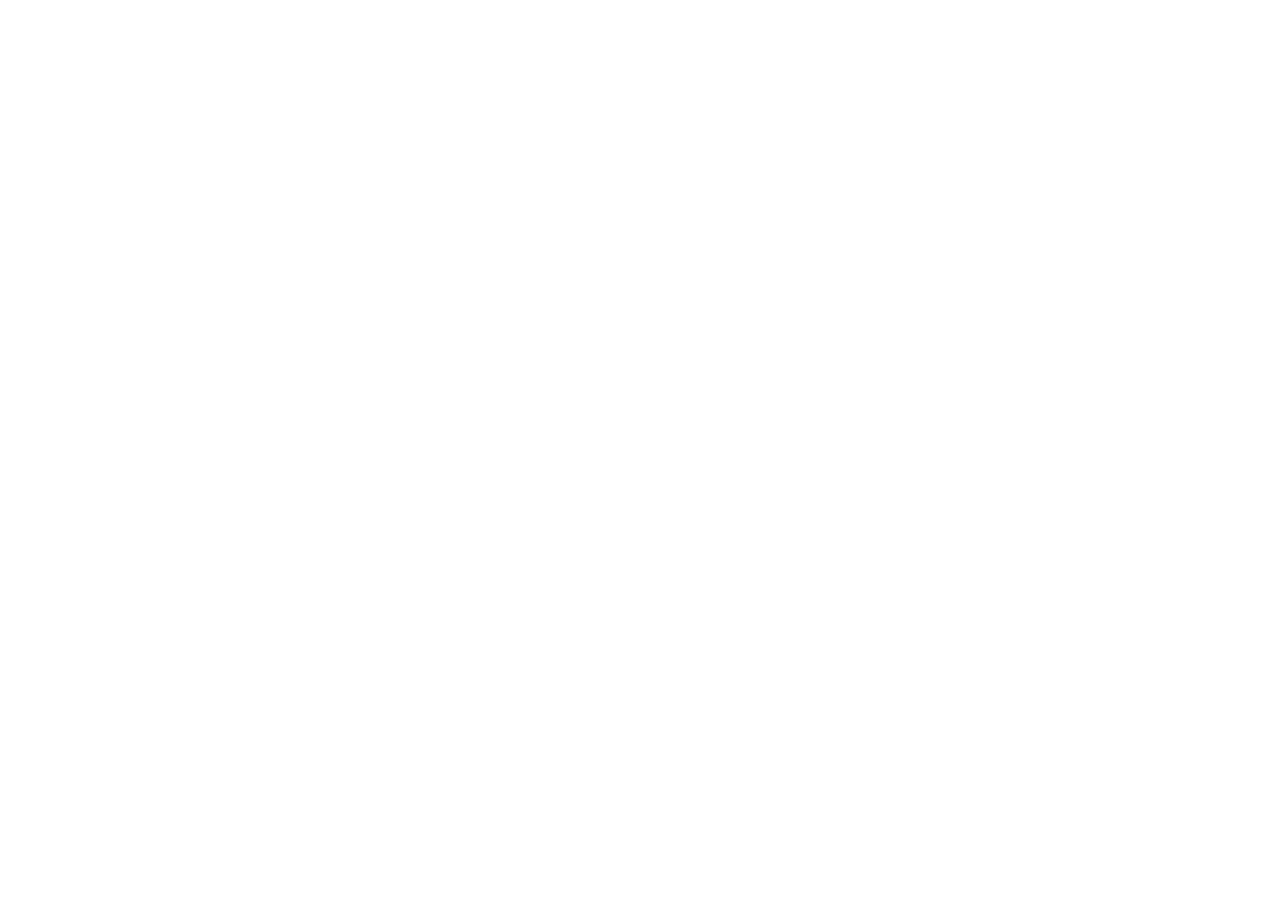
==== 01-Projeto Usuario/index.html @ cee99c9c "-----" ====
<!DOCTYPE html>
<html lang="pt-BR">
<head>
    <meta charset="UTF-8">
    <meta name="viewport" content="width=device-width, initial-scale=1.0">
    <title>Usuario</title>

    <link rel="stylesheet" href="./style.css">
</head>
<body>
    
</body>
</html>
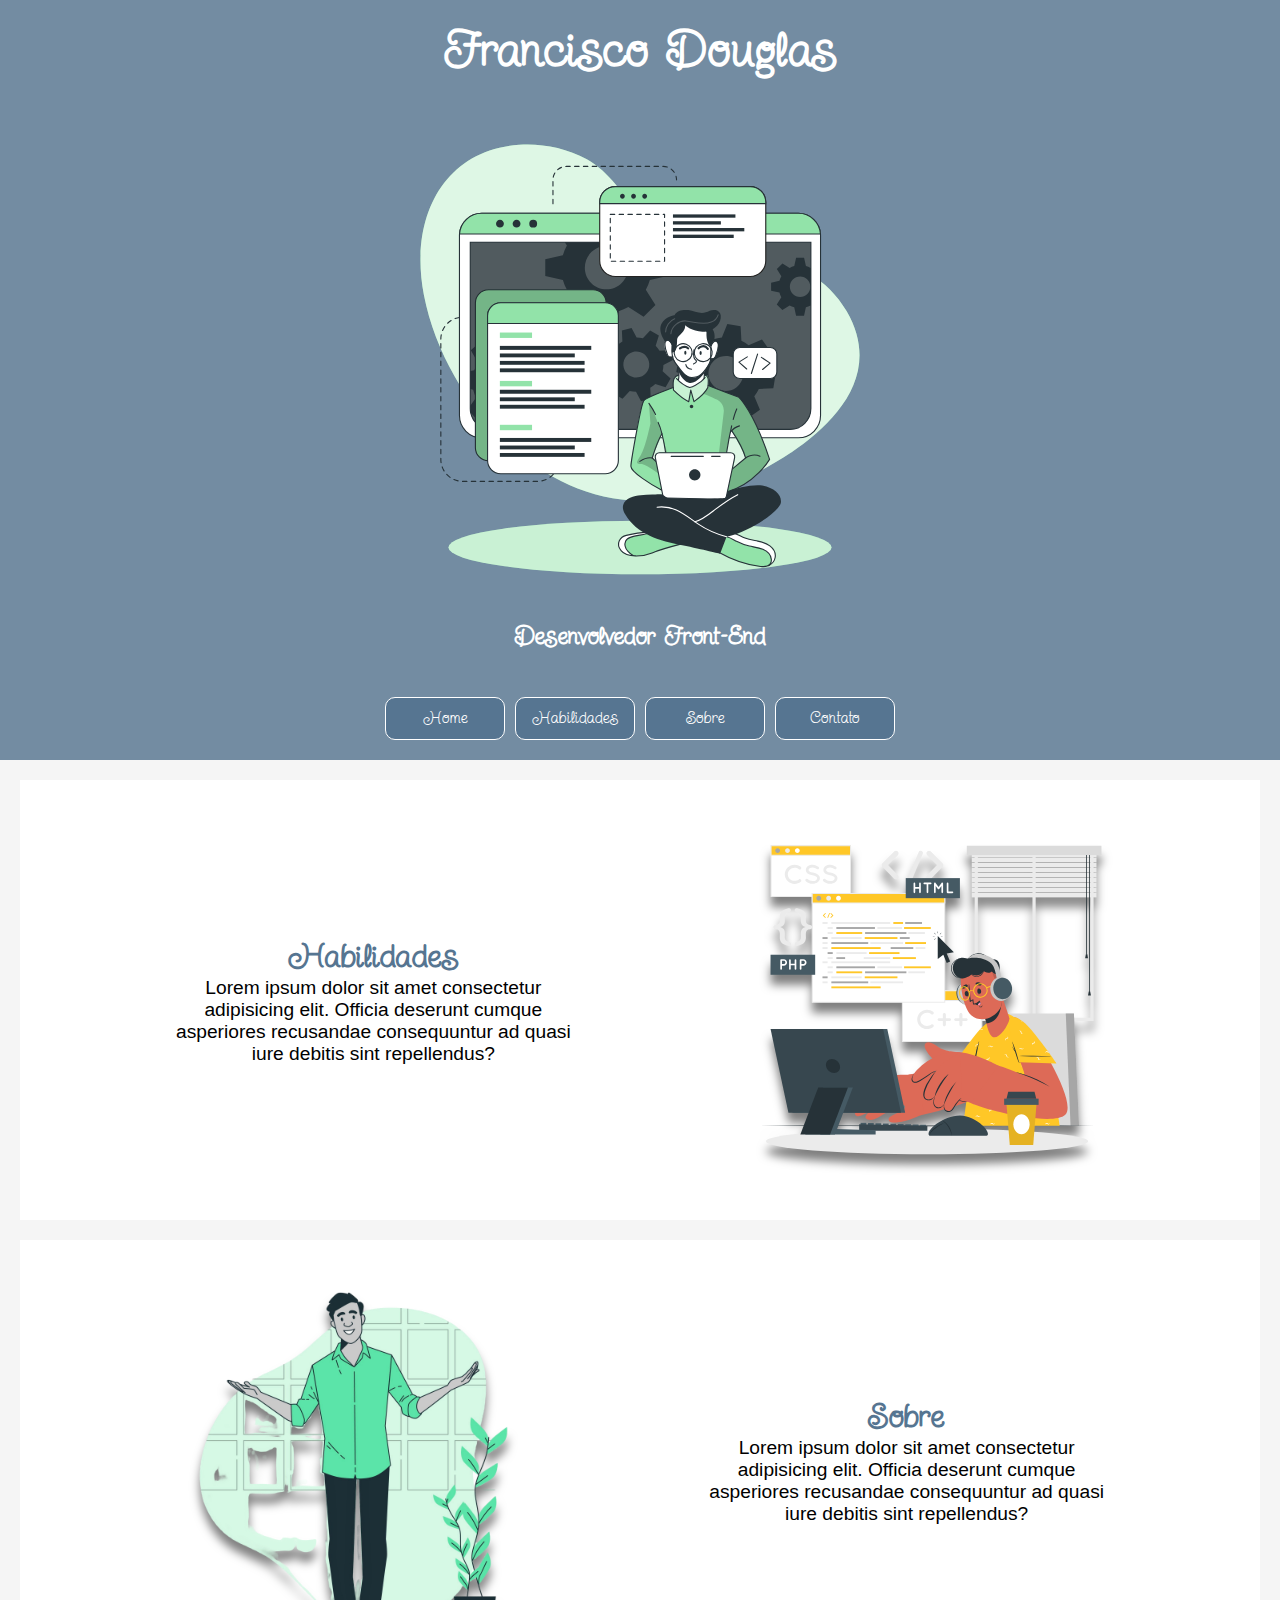
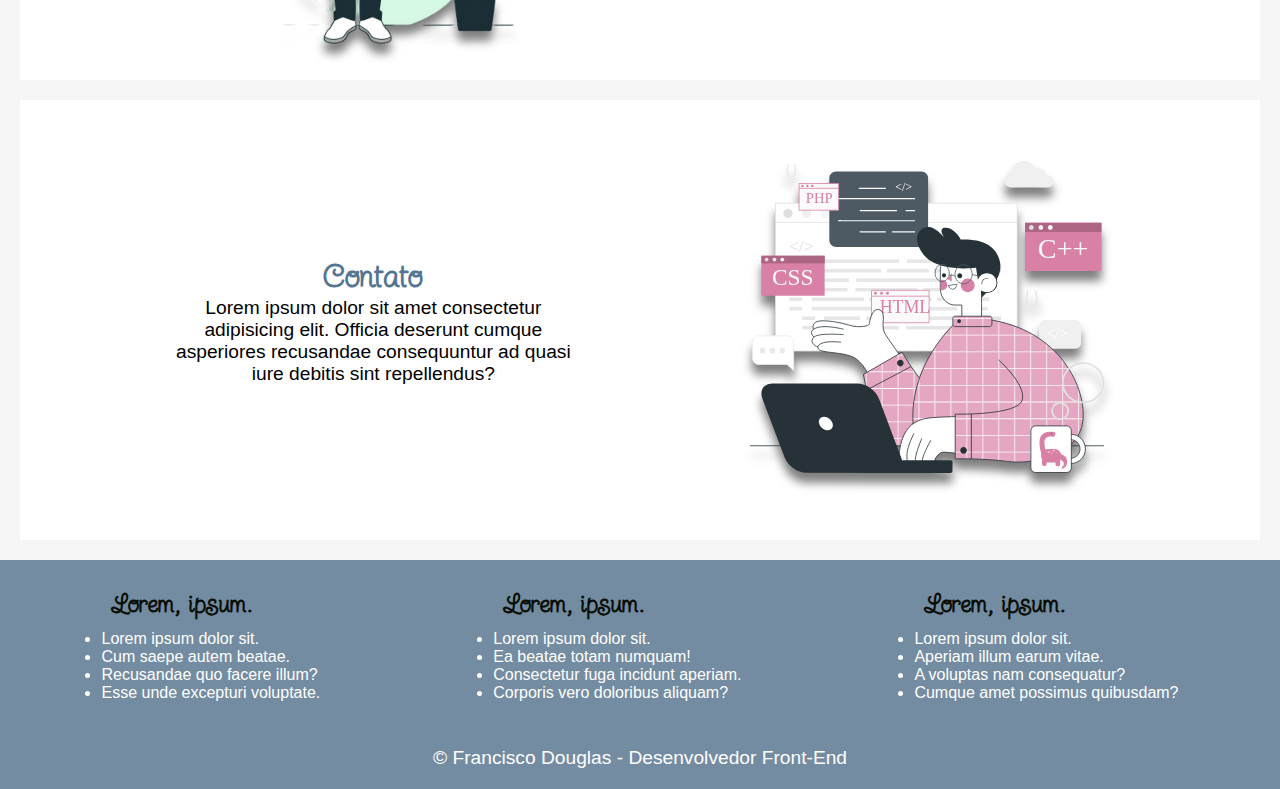
==== commit f1bf007d: "-----" ====
--- a/01-Projeto Usuario/index.html
+++ b/01-Projeto Usuario/index.html
@@ -8,6 +8,72 @@
     <link rel="stylesheet" href="./style.css">
 </head>
 <body>
-    
+    <header>
+        <h1 id="home">Francisco Douglas</h1>
+        <img src="./programador.svg" alt="">
+        <h2>Desenvolvedor Front-End</h2>
+
+        <nav>
+            <a href="#home">Home</a>
+            <a href="#habilidades">Habilidades</a>
+            <a href="#sobre">Sobre</a>
+            <a href="#contato">Contato</a>
+        </nav>
+    </header>
+
+    <main>
+        <section id="habilidades">
+            <div class="sec">
+                <h2>Habilidades</h2>
+                <p>Lorem ipsum dolor sit amet consectetur adipisicing elit. Officia deserunt cumque asperiores recusandae consequuntur ad quasi iure debitis sint repellendus?</p>
+            </div>
+            <img src="./habilidades.svg" alt="">
+            
+        </section>
+
+        <section id="sobre">
+            <img src="./pessoa.png" alt="">
+            <div class="sec">
+                <h2>Sobre</h2>
+                <p>Lorem ipsum dolor sit amet consectetur adipisicing elit. Officia deserunt cumque asperiores recusandae consequuntur ad quasi iure debitis sint repellendus?</p>
+            </div>
+        </section>
+
+        <section id="contato">
+            <div class="sec">
+                <h2>Contato</h2>
+                <p>Lorem ipsum dolor sit amet consectetur adipisicing elit. Officia deserunt cumque asperiores recusandae consequuntur ad quasi iure debitis sint repellendus?</p>
+            </div>
+            <img src="./contato.min.svg" alt="">
+        </section>
+    </main>
+
+    <footer>
+        <div class="fot-contain">
+            <ul>
+                <h3>Lorem, ipsum.</h3>
+                <li>Lorem ipsum dolor sit.</li>
+                <li>Cum saepe autem beatae.</li>
+                <li>Recusandae quo facere illum?</li>
+                <li>Esse unde excepturi voluptate.</li>
+            </ul>
+            <ul>
+                <h3>Lorem, ipsum.</h3>
+                <li>Lorem ipsum dolor sit.</li>
+                <li>Ea beatae totam numquam!</li>
+                <li>Consectetur fuga incidunt aperiam.</li>
+                <li>Corporis vero doloribus aliquam?</li>
+            </ul>
+            <ul>
+                <h3>Lorem, ipsum.</h3>
+                <li>Lorem ipsum dolor sit.</li>
+                <li>Aperiam illum earum vitae.</li>
+                <li>A voluptas nam consequatur?</li>
+                <li>Cumque amet possimus quibusdam?</li>
+            </ul>
+        </div>
+
+        <p>&copy; Francisco Douglas - Desenvolvedor Front-End</p>
+    </footer>
 </body>
 </html>--- a/01-Projeto Usuario/style.css
+++ b/01-Projeto Usuario/style.css
@@ -0,0 +1,155 @@
+@import url('https://fonts.googleapis.com/css2?family=Pacifico&family=Playwrite+PT+Guides&family=Playwrite+TZ+Guides&family=Twinkle+Star&display=swap');
+
+
+
+* {
+    margin: 0;
+    padding: 0;
+    box-sizing: border-box;
+}
+
+body{
+    display: flex;
+    flex-direction: column;
+    align-items: center;
+    justify-content: center;
+    background-color: #f5f5f5;
+    font-family: sans-serif;
+}
+header{
+    width: 100%;
+    padding: 20px;
+    display: flex;
+    justify-content: center;
+    flex-direction: column;
+    align-items: center;
+    background-color: rgb(115, 140, 162);
+}
+header img{
+    width: 50%;
+    max-width: 500px;
+    margin: 20px;
+}
+
+header h1, h2{
+    color: white;
+    text-align: center;
+    font-family:  "Twinkle Star", cursive;
+}
+header h1{
+    font-size: 3rem;
+}
+
+header nav{
+    margin-top: 5vh;
+    display: flex;
+    flex-wrap: wrap;
+    align-items: center;
+    justify-content: center;
+    gap: 10px;
+}
+nav a {
+    color: white;
+    text-decoration: none;
+    font-family:  "Twinkle Star", cursive;
+    border: 1px solid white;
+    padding: 10px;
+    width: 120px;
+    text-align: center;
+    font-weight: 300;
+    border-radius: 10px;
+    background-color: rgb(86, 117, 145);
+}
+nav a:hover{
+    background-color: white;
+    color: rgb(86, 117, 145);
+    border: 1px solid rgb(86, 117, 145);
+    font-weight: 600;
+    box-shadow: 0 0 10px 0 rgb(86, 117, 145);
+}
+ 
+main{
+    width: 100%;
+    display: flex;
+    flex-direction: column;
+    flex-wrap: wrap;
+    justify-content: center;
+    gap: 20px;
+    padding: 20px;
+    color: #000;
+}
+
+main section h2{
+    color: #000;
+    font-family: sans-serif;
+    font-size: 1.5rem;
+}
+
+.sec{
+    text-align: center;
+    margin: 10px;
+    padding: 10px;
+}
+.sec h2{
+    font-family: "Twinkle Star", cursive;
+    font-size: 2rem;
+    color: rgb(86, 117, 145);
+}
+
+#contato,
+#sobre,
+#habilidades{
+    display: flex;
+    justify-content: space-evenly;
+    flex-wrap: wrap;
+    gap: 20px;
+    padding: 20px;
+    background-color: white;
+    align-items: center;
+}
+#contato p,
+#sobre p,
+#habilidades p{
+    max-width: 400px;
+    font-size: 1.2rem;
+    font-family: sans-serif;
+}
+
+#contato img,
+#sobre img,
+#habilidades img{
+    width: 400px;
+    max-width: 100%;
+    filter: drop-shadow(0 10px 5px rgba(0, 0, 0, 0.5));}
+
+
+footer{
+    width: 100%;
+    padding: 20px;
+    display: flex;
+    justify-content: center;
+    flex-direction: column;
+    align-items: center;
+    background-color: rgb(115, 140, 162);
+    color: white;
+}   
+
+footer p{
+    font-family: sans-serif;
+    font-size: 1.2rem;
+}
+
+.fot-contain{
+    width: 100%;
+    display: flex;
+    justify-content: space-around;
+    gap: 10px;
+    flex-wrap: wrap;
+    margin-bottom: 5vh;
+}
+.fot-contain h3{
+    font-family: "Twinkle Star", cursive;
+    font-size: 1.5rem;
+    color: rgb(9, 14, 6);
+    margin: 10px;
+}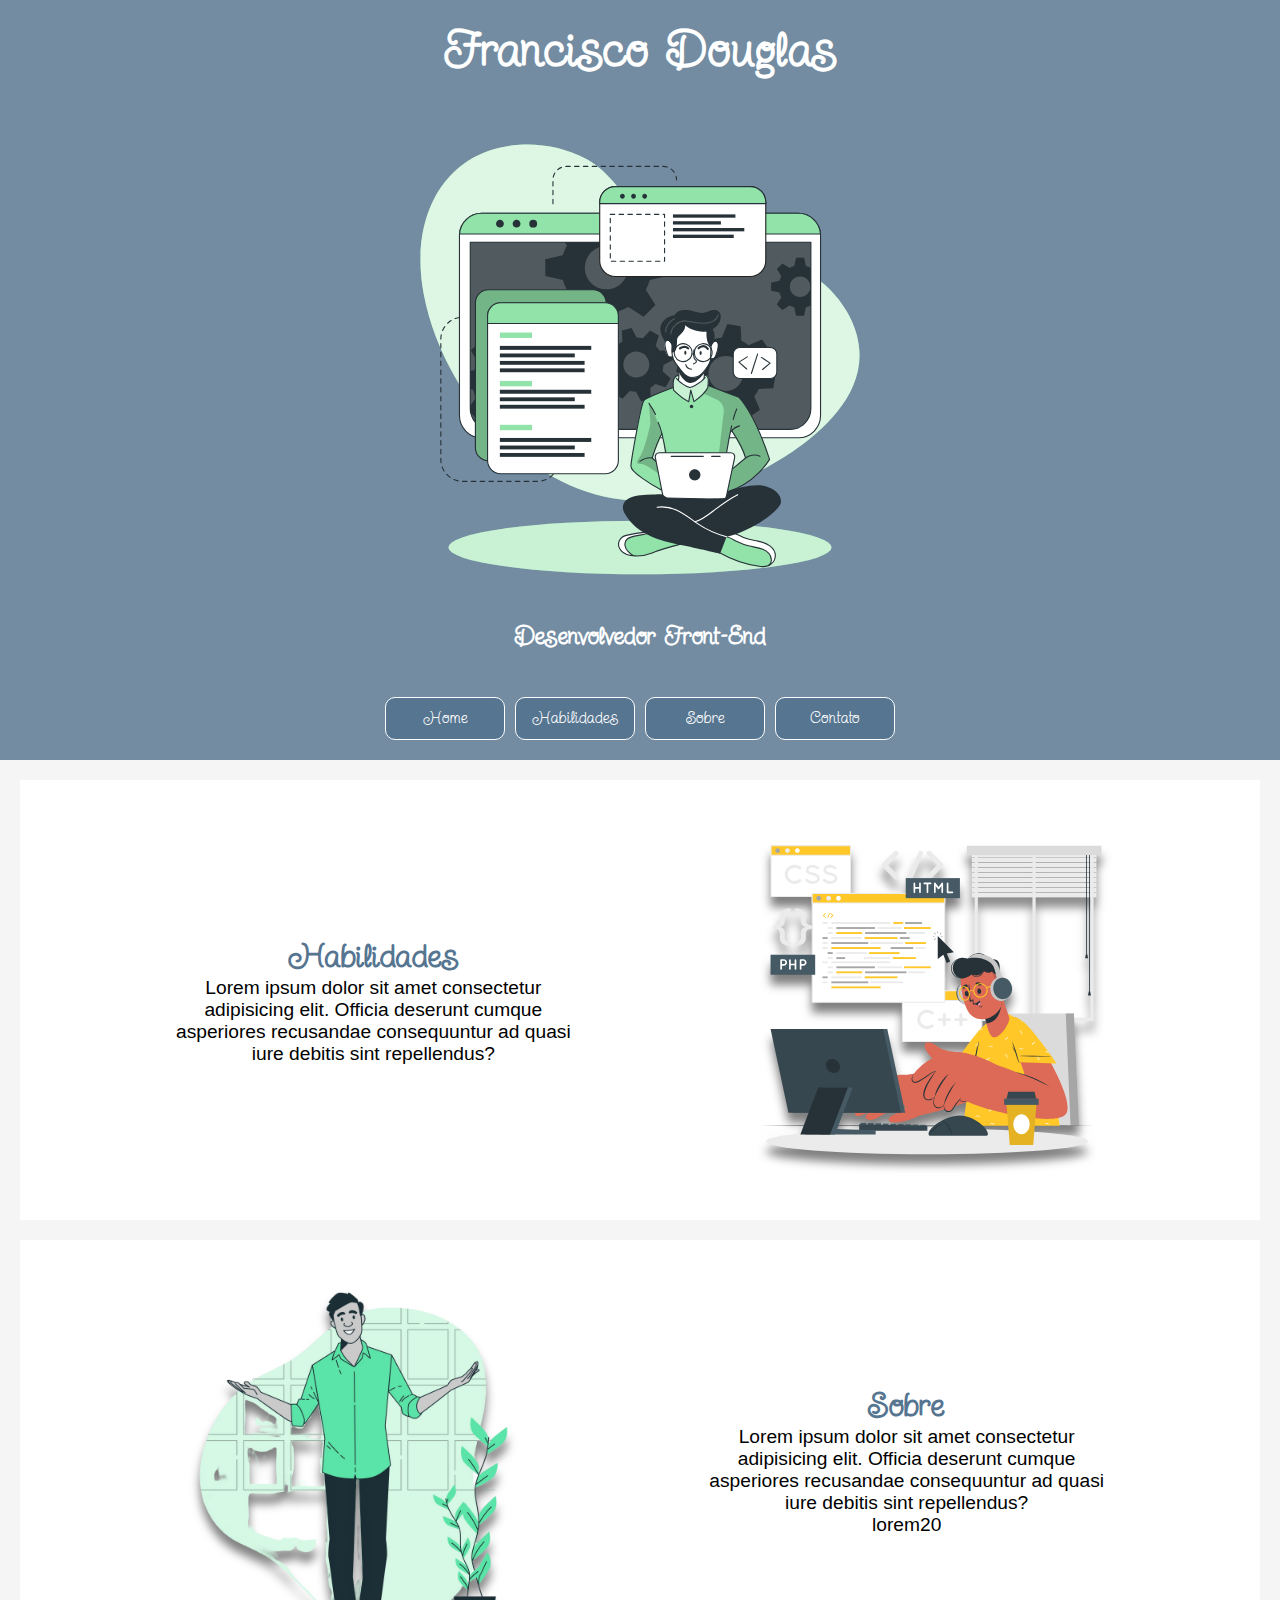
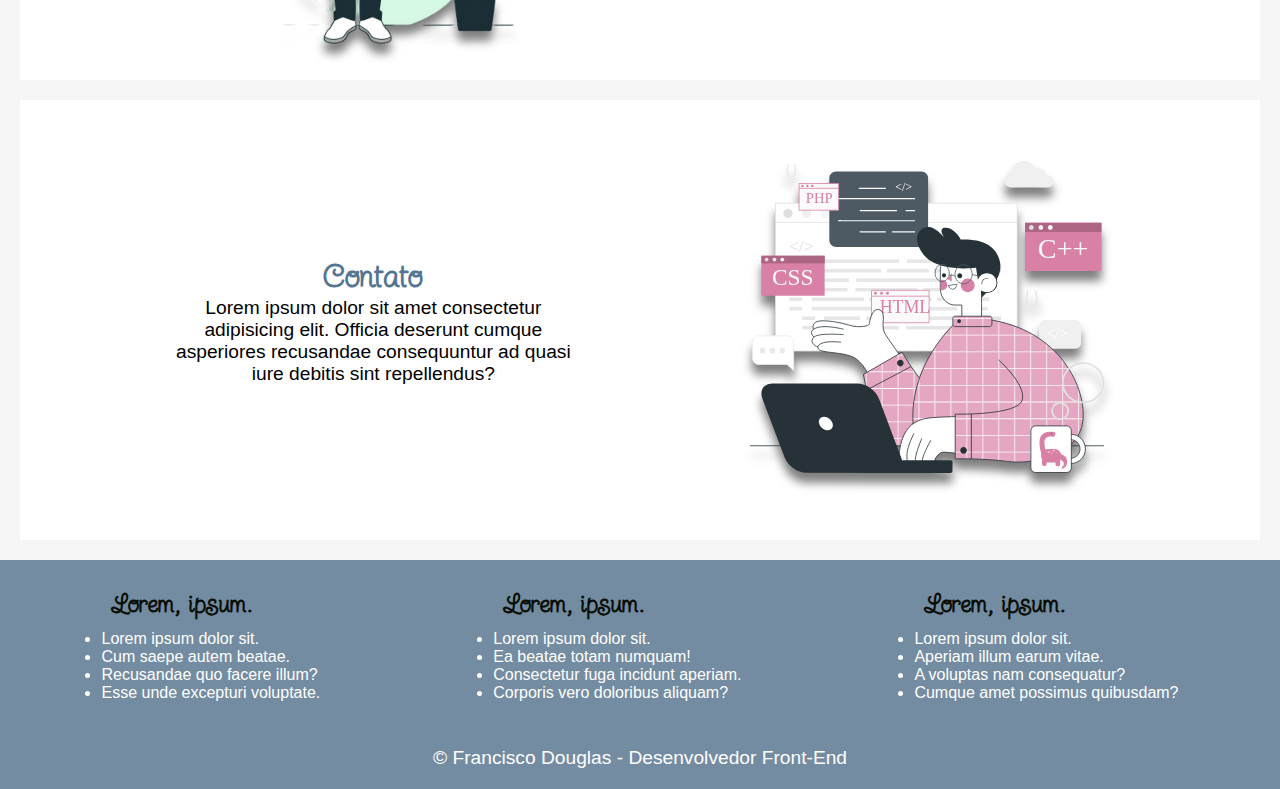
==== commit 7cbcd4b7: "------" ====
--- a/01-Projeto Usuario/index.html
+++ b/01-Projeto Usuario/index.html
@@ -36,6 +36,7 @@
             <div class="sec">
                 <h2>Sobre</h2>
                 <p>Lorem ipsum dolor sit amet consectetur adipisicing elit. Officia deserunt cumque asperiores recusandae consequuntur ad quasi iure debitis sint repellendus?</p>
+                <p>lorem20</p>
             </div>
         </section>
 
